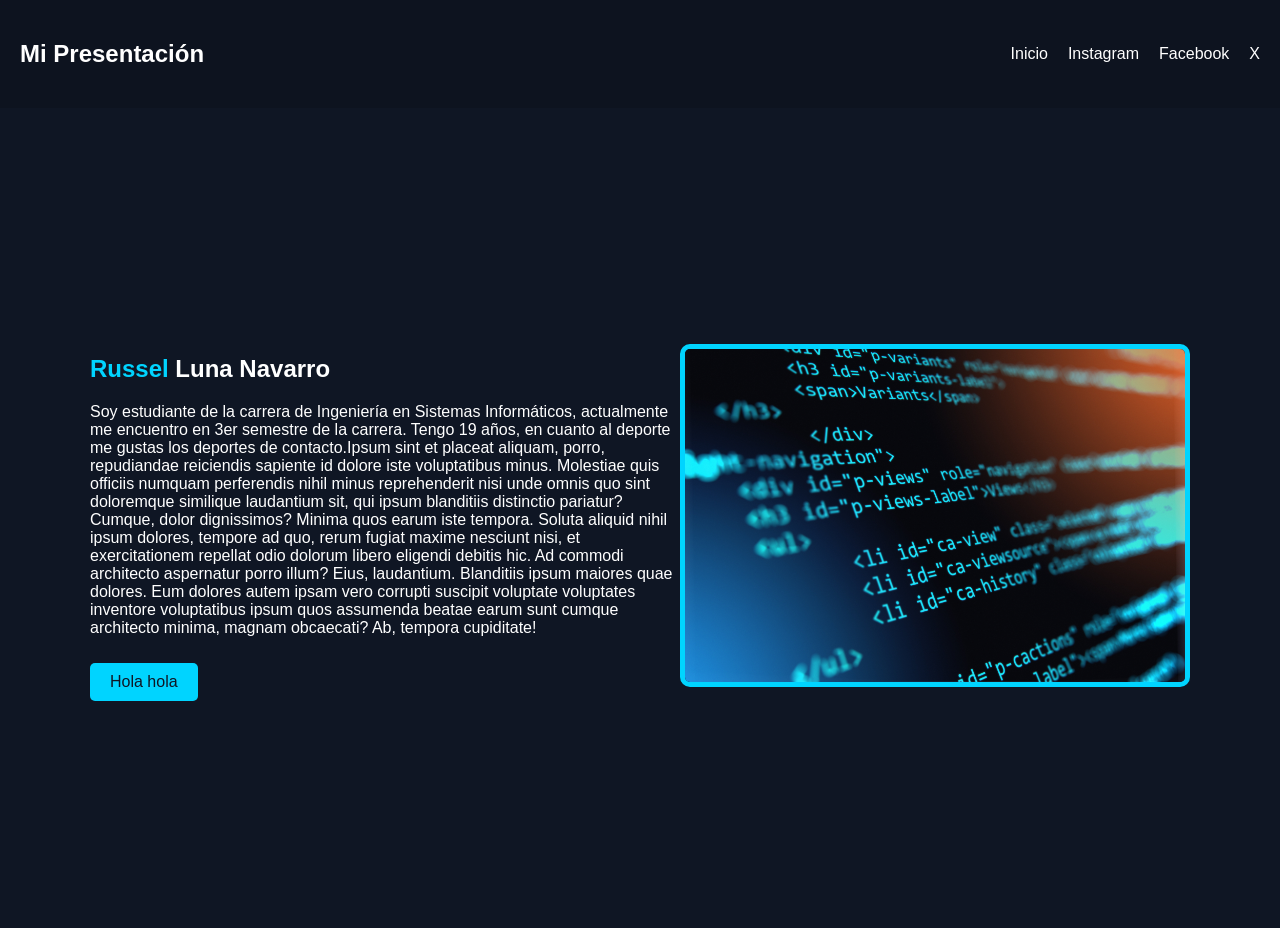
==== Actividad Introductoria/Actividad Introductoria/index.html @ b90adcd6 "mi presentacion" ====
<!DOCTYPE html>
<html lang="es">
<head>
    <meta charset="UTF-8">
    <meta name="viewport" content="width=device-width, initial-scale=1.0">
    <title>Actividad</title>
    <link rel="stylesheet" href="styles.css">
</head>
<body>
    <header>
        <h2>Mi Presentación</h2>
        <nav>
            <ul>
                <li><a href="#inicio">Inicio</a></li>
                <li><a href="#quien-soy">Instagram</a></li>
                <li><a href="#portafolio">Facebook</a></li>
                <li><a href="#contacto">X</a></li>
            </ul>
        </nav>
    </header>
    <section class="hero">
        <div class="info">
            <h1><span class="highlight">Russel</span> Luna Navarro</h1>
            <p>Soy estudiante de la carrera de Ingeniería en Sistemas Informáticos, actualmente me encuentro en 3er semestre de la carrera.
                Tengo 19 años, en cuanto al deporte me gustas los deportes de contacto.Ipsum sint et placeat aliquam, porro, repudiandae reiciendis sapiente id dolore iste voluptatibus minus.
                Molestiae quis officiis numquam perferendis nihil minus reprehenderit nisi unde omnis quo sint doloremque similique laudantium sit, qui ipsum blanditiis distinctio pariatur? Cumque, dolor dignissimos? Minima quos earum iste tempora.
                Soluta aliquid nihil ipsum dolores, tempore ad quo, rerum fugiat maxime nesciunt nisi, et exercitationem repellat odio dolorum libero eligendi debitis hic. Ad commodi architecto aspernatur porro illum? Eius, laudantium.
                Blanditiis ipsum maiores quae dolores. Eum dolores autem ipsam vero corrupti suscipit voluptate voluptates inventore voluptatibus ipsum quos assumenda beatae earum sunt cumque architecto minima, magnam obcaecati? Ab, tempora cupiditate!
            </p>
            <a href="#" class="btn">Hola hola</a>
        </div>
        <div class="image">
            <img src="foto/foto1.jpg" alt="Foto de John Carter">
        </div>
    </section>
</body>
</html>
---- Actividad Introductoria/Actividad Introductoria/styles.css ----
body {
            background-color: #0F1624;
            color: #ffffff;
            font-family: Arial, sans-serif;
            margin: 0;
            padding: 0;
        }
        header {
            display: flex;
            justify-content: space-between;
            align-items: center;
            padding: 20px;
            background-color: #0D131F;
        }
        nav ul {
            list-style: none;
            display: flex;
            gap: 20px;
        }
        nav ul li a {
            color: #ffffff;
            text-decoration: none;
        }
        .hero {
            display: flex;
            align-items: center;
            justify-content: center;
            height: 80vh;
            padding: 50px;
        }
        .info {
            max-width: 50%;
        }
        .highlight {
            color: #00D4FF;
        }
        .btn {
            display: inline-block;
            padding: 10px 20px;
            background-color: #00D4FF;
            color: #0F1624;
            text-decoration: none;
            border-radius: 5px;
            margin-top: 10px;
        }
        .image img {
            max-width: 500px;
            border: 5px solid #00D4FF;
            border-radius: 10px;
        }
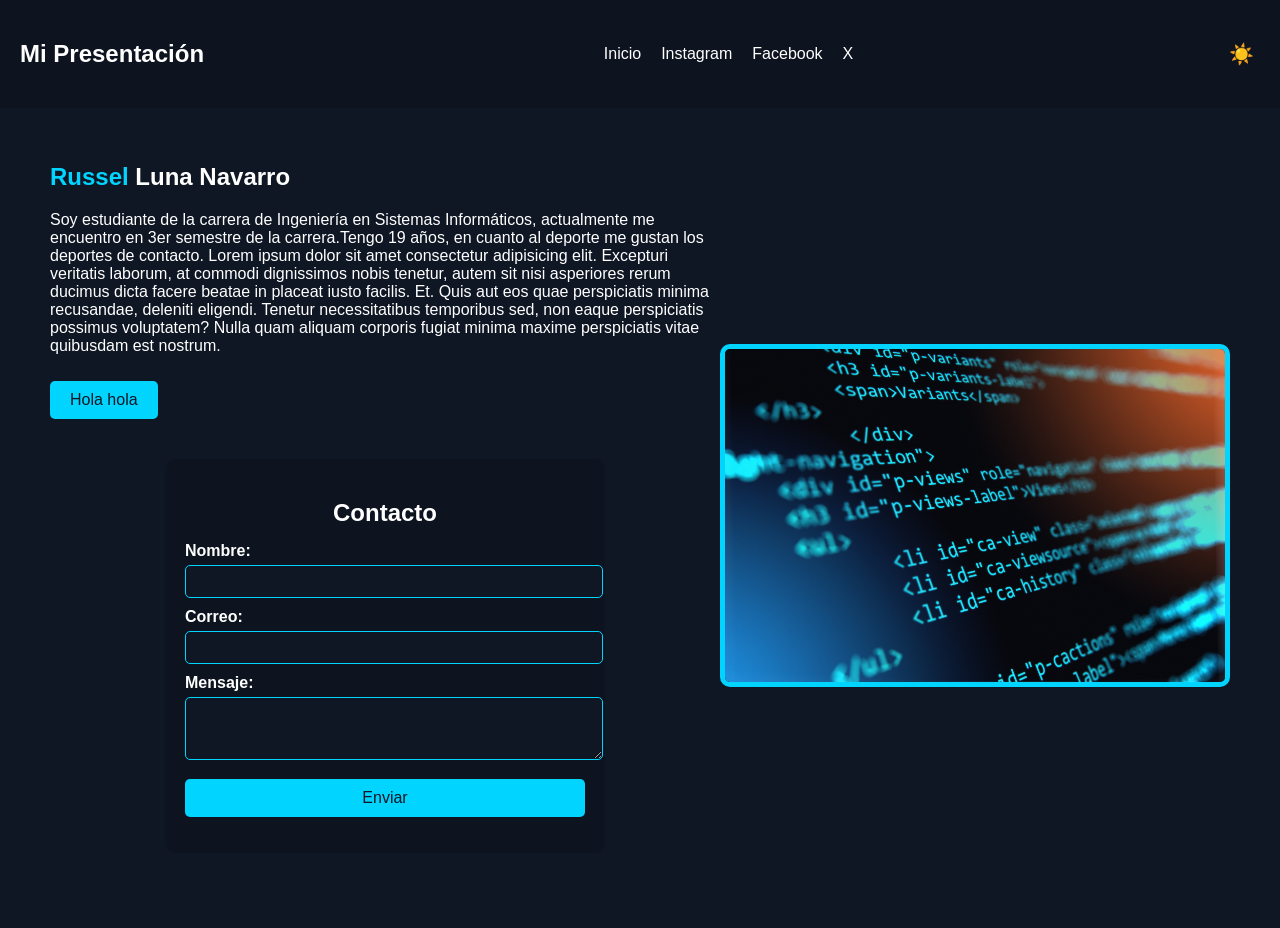
==== commit 60fbd3f6: "actualizado" ====
--- a/Actividad Introductoria/Actividad Introductoria/index.html
+++ b/Actividad Introductoria/Actividad Introductoria/index.html
@@ -12,26 +12,46 @@
         <nav>
             <ul>
                 <li><a href="#inicio">Inicio</a></li>
-                <li><a href="#quien-soy">Instagram</a></li>
-                <li><a href="#portafolio">Facebook</a></li>
-                <li><a href="#contacto">X</a></li>
+                <li><a href="https://www.instagram.com/" target="_blank">Instagram</a></li>
+                <li><a href="https://www.facebook.com/" target="_blank">Facebook</a></li>
+                <li><a href="https://x.com/" target="_blank">X</a></li>
             </ul>
         </nav>
+        <button id="darkModeToggle">☀️</button> <!-- Botón para cambiar de tema -->
     </header>
+
     <section class="hero">
         <div class="info">
             <h1><span class="highlight">Russel</span> Luna Navarro</h1>
-            <p>Soy estudiante de la carrera de Ingeniería en Sistemas Informáticos, actualmente me encuentro en 3er semestre de la carrera.
-                Tengo 19 años, en cuanto al deporte me gustas los deportes de contacto.Ipsum sint et placeat aliquam, porro, repudiandae reiciendis sapiente id dolore iste voluptatibus minus.
-                Molestiae quis officiis numquam perferendis nihil minus reprehenderit nisi unde omnis quo sint doloremque similique laudantium sit, qui ipsum blanditiis distinctio pariatur? Cumque, dolor dignissimos? Minima quos earum iste tempora.
-                Soluta aliquid nihil ipsum dolores, tempore ad quo, rerum fugiat maxime nesciunt nisi, et exercitationem repellat odio dolorum libero eligendi debitis hic. Ad commodi architecto aspernatur porro illum? Eius, laudantium.
-                Blanditiis ipsum maiores quae dolores. Eum dolores autem ipsam vero corrupti suscipit voluptate voluptates inventore voluptatibus ipsum quos assumenda beatae earum sunt cumque architecto minima, magnam obcaecati? Ab, tempora cupiditate!
+            <p>Soy estudiante de la carrera de Ingeniería en Sistemas Informáticos, actualmente me encuentro en 3er semestre de la carrera.Tengo 19 años, en cuanto al deporte me gustan los deportes de contacto.
+            Lorem ipsum dolor sit amet consectetur adipisicing elit. Excepturi veritatis laborum, at commodi dignissimos nobis tenetur, autem sit nisi asperiores rerum ducimus dicta facere beatae in placeat iusto facilis. Et.
+            Quis aut eos quae perspiciatis minima recusandae, deleniti eligendi. Tenetur necessitatibus temporibus sed, non eaque perspiciatis possimus voluptatem? Nulla quam aliquam corporis fugiat minima maxime perspiciatis vitae quibusdam est nostrum.
             </p>
             <a href="#" class="btn">Hola hola</a>
+    
+            <!-- Formulario colocado justo debajo del párrafo -->
+            <form id="contactForm" class="contact-form">
+                <h2>Contacto</h2>
+                <label for="name">Nombre:</label>
+                <input type="text" id="name" required>
+    
+                <label for="email">Correo:</label>
+                <input type="email" id="email" required>
+    
+                <label for="message">Mensaje:</label>
+                <textarea id="message" rows="3" required></textarea>
+    
+                <button type="submit">Enviar</button>
+                <p id="formMessage"></p>
+            </form>
         </div>
+    
         <div class="image">
             <img src="foto/foto1.jpg" alt="Foto de John Carter">
         </div>
     </section>
+    
+
+    <script src="script.js"></script>
 </body>
 </html>
--- a/Actividad Introductoria/Actividad Introductoria/styles.css
+++ b/Actividad Introductoria/Actividad Introductoria/styles.css
@@ -1,51 +1,162 @@
+/* Estilos generales */
+body {
+    background-color: #0F1624; /* Fondo oscuro por defecto */
+    color: #ffffff;
+    font-family: Arial, sans-serif;
+    margin: 0;
+    padding: 0;
+    transition: background 0.3s, color 0.3s;
+}
 
-        body {
-            background-color: #0F1624;
-            color: #ffffff;
-            font-family: Arial, sans-serif;
-            margin: 0;
-            padding: 0;
-        }
-        header {
-            display: flex;
-            justify-content: space-between;
-            align-items: center;
-            padding: 20px;
-            background-color: #0D131F;
-        }
-        nav ul {
-            list-style: none;
-            display: flex;
-            gap: 20px;
-        }
-        nav ul li a {
-            color: #ffffff;
-            text-decoration: none;
-        }
-        .hero {
-            display: flex;
-            align-items: center;
-            justify-content: center;
-            height: 80vh;
-            padding: 50px;
-        }
-        .info {
-            max-width: 50%;
-        }
-        .highlight {
-            color: #00D4FF;
-        }
-        .btn {
-            display: inline-block;
-            padding: 10px 20px;
-            background-color: #00D4FF;
-            color: #0F1624;
-            text-decoration: none;
-            border-radius: 5px;
-            margin-top: 10px;
-        }
-        .image img {
-            max-width: 500px;
-            border: 5px solid #00D4FF;
-            border-radius: 10px;
-        }
+/* Modo claro */
+.light-mode {
+    background-color: #ffffff;
+    color: #0F1624;
+}
+
+/* Estilos del header */
+header {
+    display: flex;
+    justify-content: space-between;
+    align-items: center;
+    padding: 20px;
+    background-color: #0D131F;
+    transition: background 0.3s;
+}
+
+/* Cambios en modo claro */
+.light-mode header {
+    background-color: #f0f0f0;
+}
+
+/* Links del menú */
+nav ul {
+    list-style: none;
+    display: flex;
+    gap: 20px;
+}
+
+nav ul li a {
+    color: #ffffff;
+    text-decoration: none;
+}
+
+/* Links en modo claro */
+.light-mode nav ul li a {
+    color: #0F1624;
+}
+
+/* Estilos de la sección principal */
+.hero {
+    display: flex;
+    align-items: center;
+    justify-content: center;
+    height: 80vh;
+    padding: 50px;
+}
+
+/* Texto destacado */
+.highlight {
+    color: #00D4FF;
+}
+
+/* Botón de llamada a la acción */
+.btn {
+    display: inline-block;
+    padding: 10px 20px;
+    background-color: #00D4FF;
+    color: #0F1624;
+    text-decoration: none;
+    border-radius: 5px;
+    margin-top: 10px;
+}
+
+/* Imagen con borde */
+.image img {
+    max-width: 500px;
+    border: 5px solid #00D4FF;
+    border-radius: 10px;
+}
+
+/* Botón de cambio de tema */
+#darkModeToggle {
+    background: none;
+    border: none;
+    font-size: 20px;
+    cursor: pointer;
+    margin-left: 10px;
+    color: white;
+}
+
+/* Botón en modo claro */
+.light-mode #darkModeToggle {
+    color: black;
+}
+/* Estilos del formulario de contacto */
+.contact-form {
+    max-width: 400px;
+    margin: 40px auto;
+    padding: 20px;
+    background-color: #0D131F;
+    border-radius: 10px;
+    text-align: center;
+    transition: background 0.3s;
+}
+
+/* Estilos en modo claro */
+.light-mode .contact-form {
+    background-color: #f0f0f0;
+}
+
+.contact-form h2 {
+    margin-bottom: 15px;
+}
+
+.contact-form label {
+    display: block;
+    text-align: left;
+    margin-top: 10px;
+    font-weight: bold;
+}
+
+.contact-form input,
+.contact-form textarea {
+    width: 100%;
+    padding: 8px;
+    margin-top: 5px;
+    border-radius: 5px;
+    border: 1px solid #00D4FF;
+    background-color: #0F1624;
+    color: white;
+    transition: background 0.3s;
+}
+
+/* Campos en modo claro */
+.light-mode .contact-form input,
+.light-mode .contact-form textarea {
+    background-color: white;
+    color: black;
+    border: 1px solid #0F1624;
+}
+
+.contact-form button {
+    margin-top: 15px;
+    padding: 10px;
+    width: 100%;
+    background-color: #00D4FF;
+    color: #0F1624;
+    border: none;
+    border-radius: 5px;
+    cursor: pointer;
+    font-size: 16px;
+}
+
+.contact-form button:hover {
+    background-color: #008cba;
+}
+
+/* Mensaje de confirmación */
+#formMessage {
+    margin-top: 10px;
+    font-weight: bold;
+}
